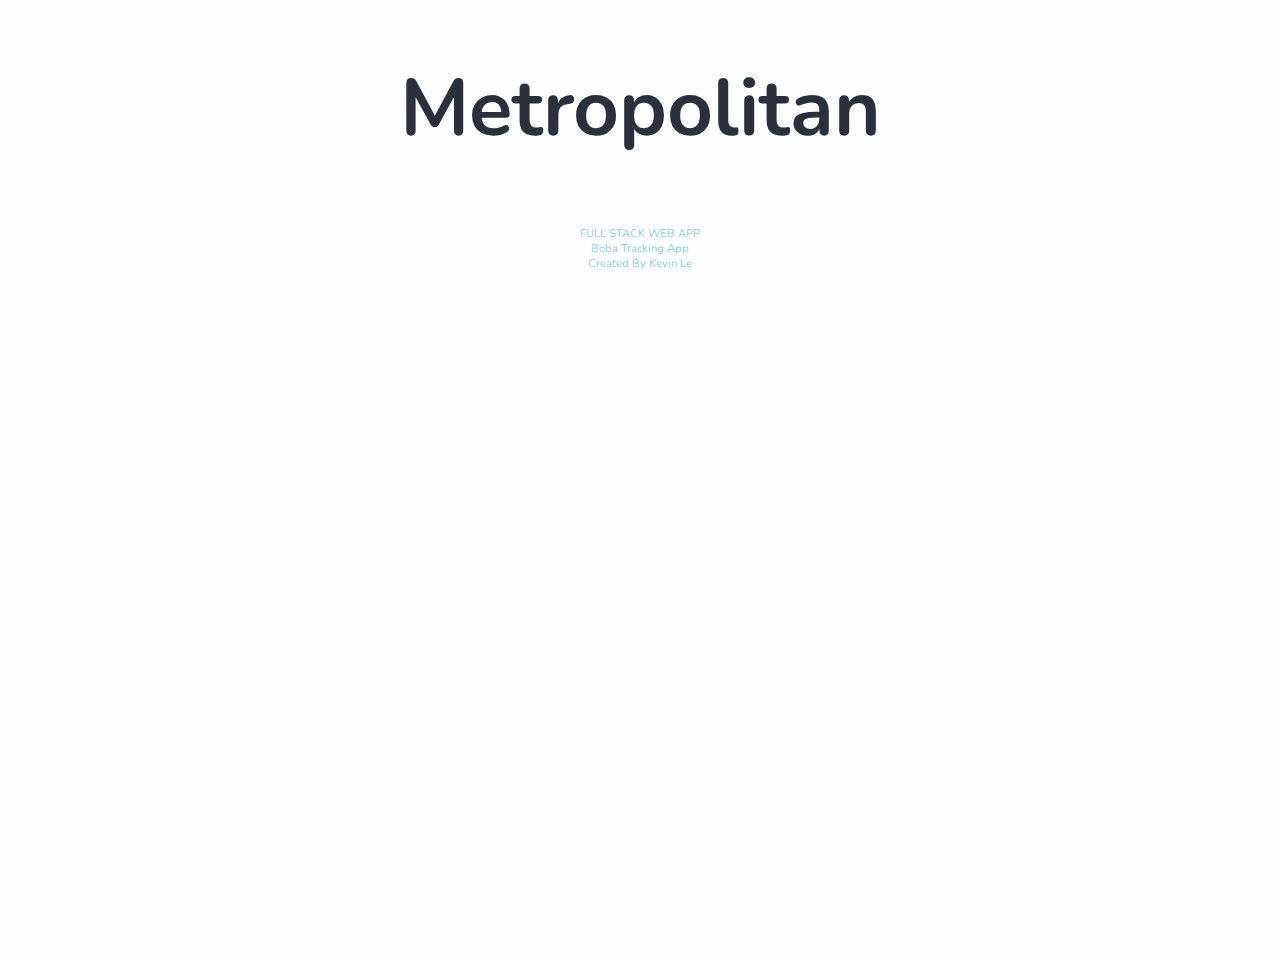
==== BobaWebApp/src/main/resources/templates/index.html @ 79a78ee7 "Boba Web App" ====
<!--
Kevin Le
Date Created: 07/12/19
Date Last Edited: 07/12/19
-->

<!doctype html>
<html lang="en" xmlns:th="http://www.thymeleaf.org">
      <head>
          <!-- Required meta tags -->
          <meta charset="utf-8">
          <meta name="viewport" content="width=device-width, initial-scale=1, shrink-to-fit=no">
          <title>Boba Web Application</title>
          <!-- Bootstrap CSS -->
          <link rel="stylesheet" href="https://stackpath.bootstrapcdn.com/bootstrap/4.1.3/css/bootstrap.min.css" integrity="sha384-MCw98/SFnGE8fJT3GXwEOngsV7Zt27NXFoaoApmYm81iuXoPkFOJwJ8ERdknLPMO" crossorigin="anonymous">
          <!-- link to external style sheet -->
          <link href="../static/css/boba.css" th:href="@{/css/boba.css}" rel="stylesheet" type="text/css" />
          <!-- link to google fonts -->
          <link href="https://fonts.googleapis.com/css?family=Alegreya+Sans+SC|Nunito&display=swap" rel="stylesheet">

          <!-- internal style sheet for links-->
          <style>
              a {
                color: #2A313D;
              }
              a:hover {
                color: #89D2DC;
                text-decoration: none !important;
              }
              p {
                margin: 0;
                color: #89D2DC;
                font-size: 0.7em;
              }
          </style>
      </head>

      <body>

        <div class="row">
            <div class="col-md-6 offset-md-3" id="indexPage">
                <div class="container">



                    <div class="container">
                        <h1>Metropolitan</h1>
                    </div>

                    <nav class="navbar navbar-expand-lg navbar-dark justify-content-center">
                    </nav>

                    <div class="container" th:each="metro : ${metropolitans}" id="metroBtnGroup" style="text-align:center;margin-top:5%;margin-bottom:5%;">
                        <a th:text="${metro.metropolitanName}" href="#" th:href="@{/boba}"></a>
                    </div>

                    <nav class="navbar navbar-expand-lg navbar-dark justify-content-center">
                    </nav>

                    <div style="margin-top:2.5%;">
                        <p>FULL STACK WEB APP</p>
                        <p>Boba Tracking App</p>
                        <p>Created By Kevin Le</p>
                    </div>

                </div>
            </div>
        </div>


        <!-- jQuery first, then Popper.js, then Bootstrap JS -->
        <script src="https://code.jquery.com/jquery-3.4.1.min.js" integrity="sha256-CSXorXvZcTkaix6Yvo6HppcZGetbYMGWSFlBw8HfCJo=" crossorigin="anonymous"></script>
        <script src="https://cdnjs.cloudflare.com/ajax/libs/popper.js/1.14.3/umd/popper.min.js" integrity="sha384-ZMP7rVo3mIykV+2+9J3UJ46jBk0WLaUAdn689aCwoqbBJiSnjAK/l8WvCWPIPm49" crossorigin="anonymous"></script>
        <script src="https://stackpath.bootstrapcdn.com/bootstrap/4.1.3/js/bootstrap.min.js" integrity="sha384-ChfqqxuZUCnJSK3+MXmPNIyE6ZbWh2IMqE241rYiqJxyMiZ6OW/JmZQ5stwEULTy" crossorigin="anonymous"></script>
     </body>
</html>
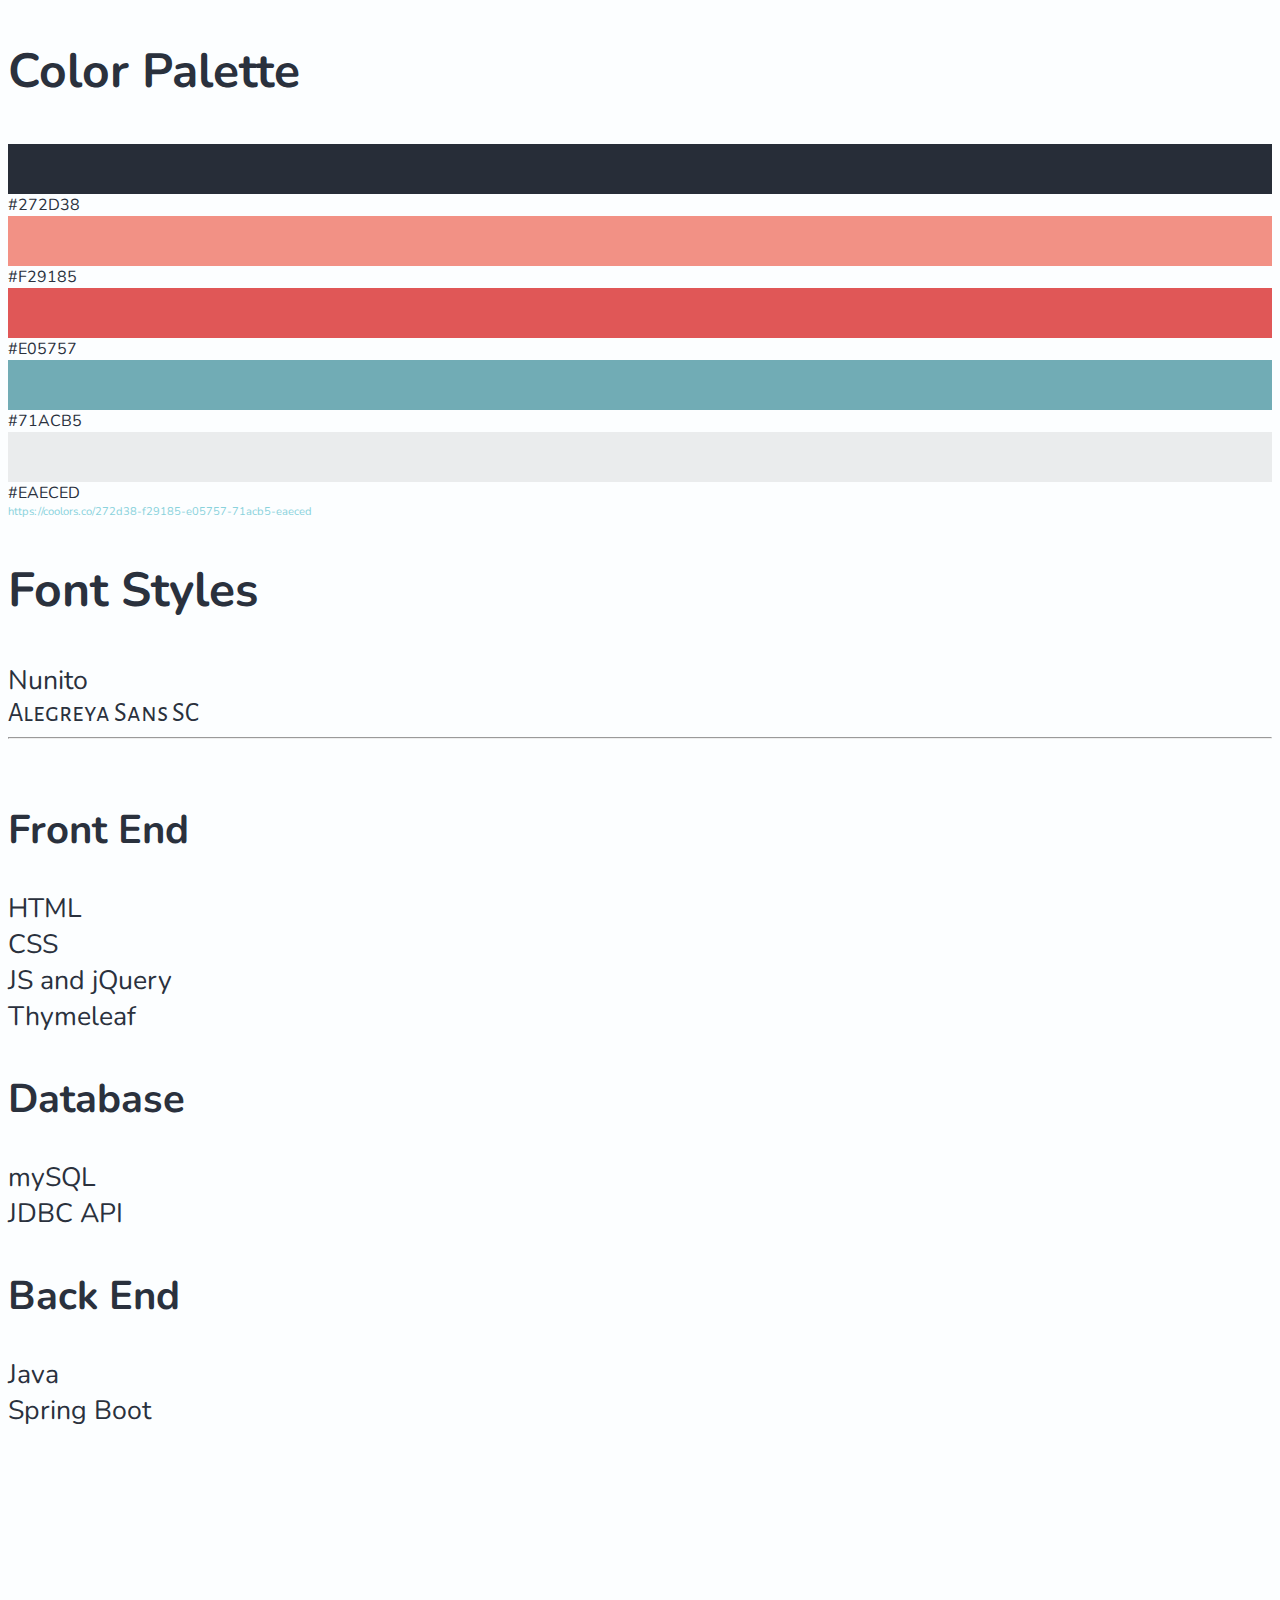
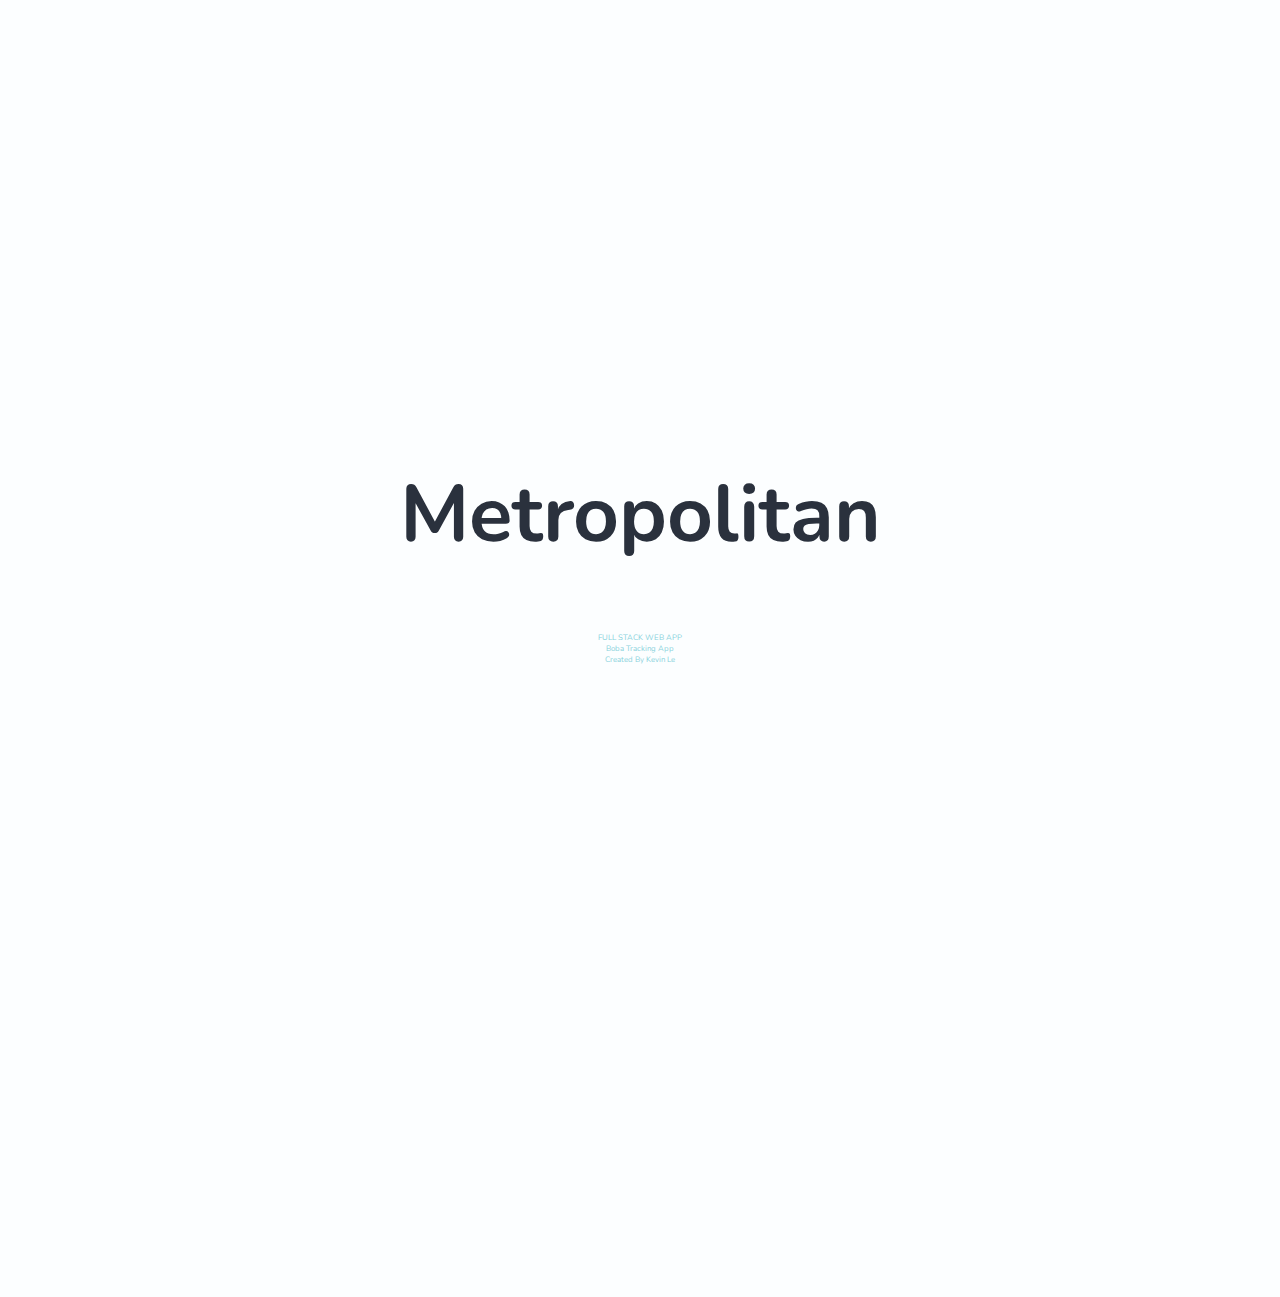
==== commit 9f957466: "final product before presentation" ====
--- a/BobaWebApp/src/main/resources/templates/index.html
+++ b/BobaWebApp/src/main/resources/templates/index.html
@@ -32,6 +32,14 @@
                 color: #89D2DC;
                 font-size: 0.7em;
               }
+              #pallete {
+                text-align: left;
+                padding: 0;
+              }
+              #sub {
+                font-size: 20pt;
+              }
+
           </style>
       </head>
 
@@ -41,11 +49,90 @@
             <div class="col-md-6 offset-md-3" id="indexPage">
                 <div class="container">
 
+                    <h2 style="text-align:left;">Color Palette</h2>
+                    <div class="row">
+                        <div class="col-md-9">
+                            <div style="background-color:#272D38;color:#272D38;height:50px;">.</div>
+                        </div>
+                        <div class="col" id="pallete">
+                          #272D38
+                        </div>
+                    </div>
+                    <div class="row">
+                        <div class="col-md-9">
+                            <div style="background-color:#F29185;color:#F29185;height:50px;">.</div>
+                        </div>
+                        <div class="col" id="pallete">
+                            #F29185
+                        </div>
+                    </div>
+                    <div class="row">
+                        <div class="col-md-9">
+                            <div style="background-color:#E05757;color:#E05757;height:50px;">.</div>
+                        </div>
+                        <div class="col" id="pallete">
+                            #E05757
+                        </div>
+                    </div>
+                    <div class="row">
+                        <div class="col-md-9">
+                            <div style="background-color:#71ACB5;color:#71ACB5;height:50px;">.</div>
+                        </div>
+                        <div class="col" id="pallete">
+                            #71ACB5
+                        </div>
+                    </div>
+                    <div class="row">
+                        <div class="col-md-9">
+                            <div style="background-color:#EAECED;color:#EAECED;height:50px;">.</div>
+                        </div>
+                        <div class="col" id="pallete">
+                            #EAECED
+                        </div>
+                    </div>
+                    <p style="text-align:left">https://coolors.co/272d38-f29185-e05757-71acb5-eaeced</p>
 
 
-                    <div class="container">
+                    <h2 style="text-align:left;">Font Styles</h2>
+                    <div id="sub">
+                        <div class="container" style="text-align:left;">Nunito</div>
+                        <div class="container" style="text-align:left;font-family: 'Alegreya Sans SC', sans-serif;">Alegreya Sans SC</div>
+                    </div>
+
+                    <hr>
+
+                    <div class="row" style="margin-top:5%;">
+                        <div class="col-md-4">
+                            <h2 style="text-align:left;font-size:30pt;">Front End</h2>
+                            <div id="sub">
+                                <div class="container" style="text-align:left;">HTML</div>
+                                <div class="container" style="text-align:left;">CSS</div>
+                                <div class="container" style="text-align:left;">JS and jQuery</div>
+                                <div class="container" style="text-align:left;">Thymeleaf</div>
+                            </div>
+                        </div>
+
+                        <div class="col-md-4">
+                            <h2 style="text-align:left;font-size:30pt;">Database</h2>
+                            <div id="sub">
+                                <div class="container" style="text-align:left;">mySQL</div>
+                                <div class="container" style="text-align:left;">JDBC API</div>
+                            </div>
+                        </div>
+
+                        <div class="col-md-4">
+                            <h2 style="text-align:left;font-size:30pt;">Back End</h2>
+                            <div id="sub">
+                                <div class="container" style="text-align:left;">Java</div>
+                                <div class="container" style="text-align:left;">Spring Boot</div>
+                            </div>
+                        </div>
+                    </div>
+
+                    <div class="container" style="margin-top:50%;">
                         <h1>Metropolitan</h1>
                     </div>
+
 
                     <nav class="navbar navbar-expand-lg navbar-dark justify-content-center">
                     </nav>
@@ -57,7 +144,7 @@
                     <nav class="navbar navbar-expand-lg navbar-dark justify-content-center">
                     </nav>
 
-                    <div style="margin-top:2.5%;">
+                    <div id="footer" style="margin-top:2.5%;margin-bottom:50%">
                         <p>FULL STACK WEB APP</p>
                         <p>Boba Tracking App</p>
                         <p>Created By Kevin Le</p>
